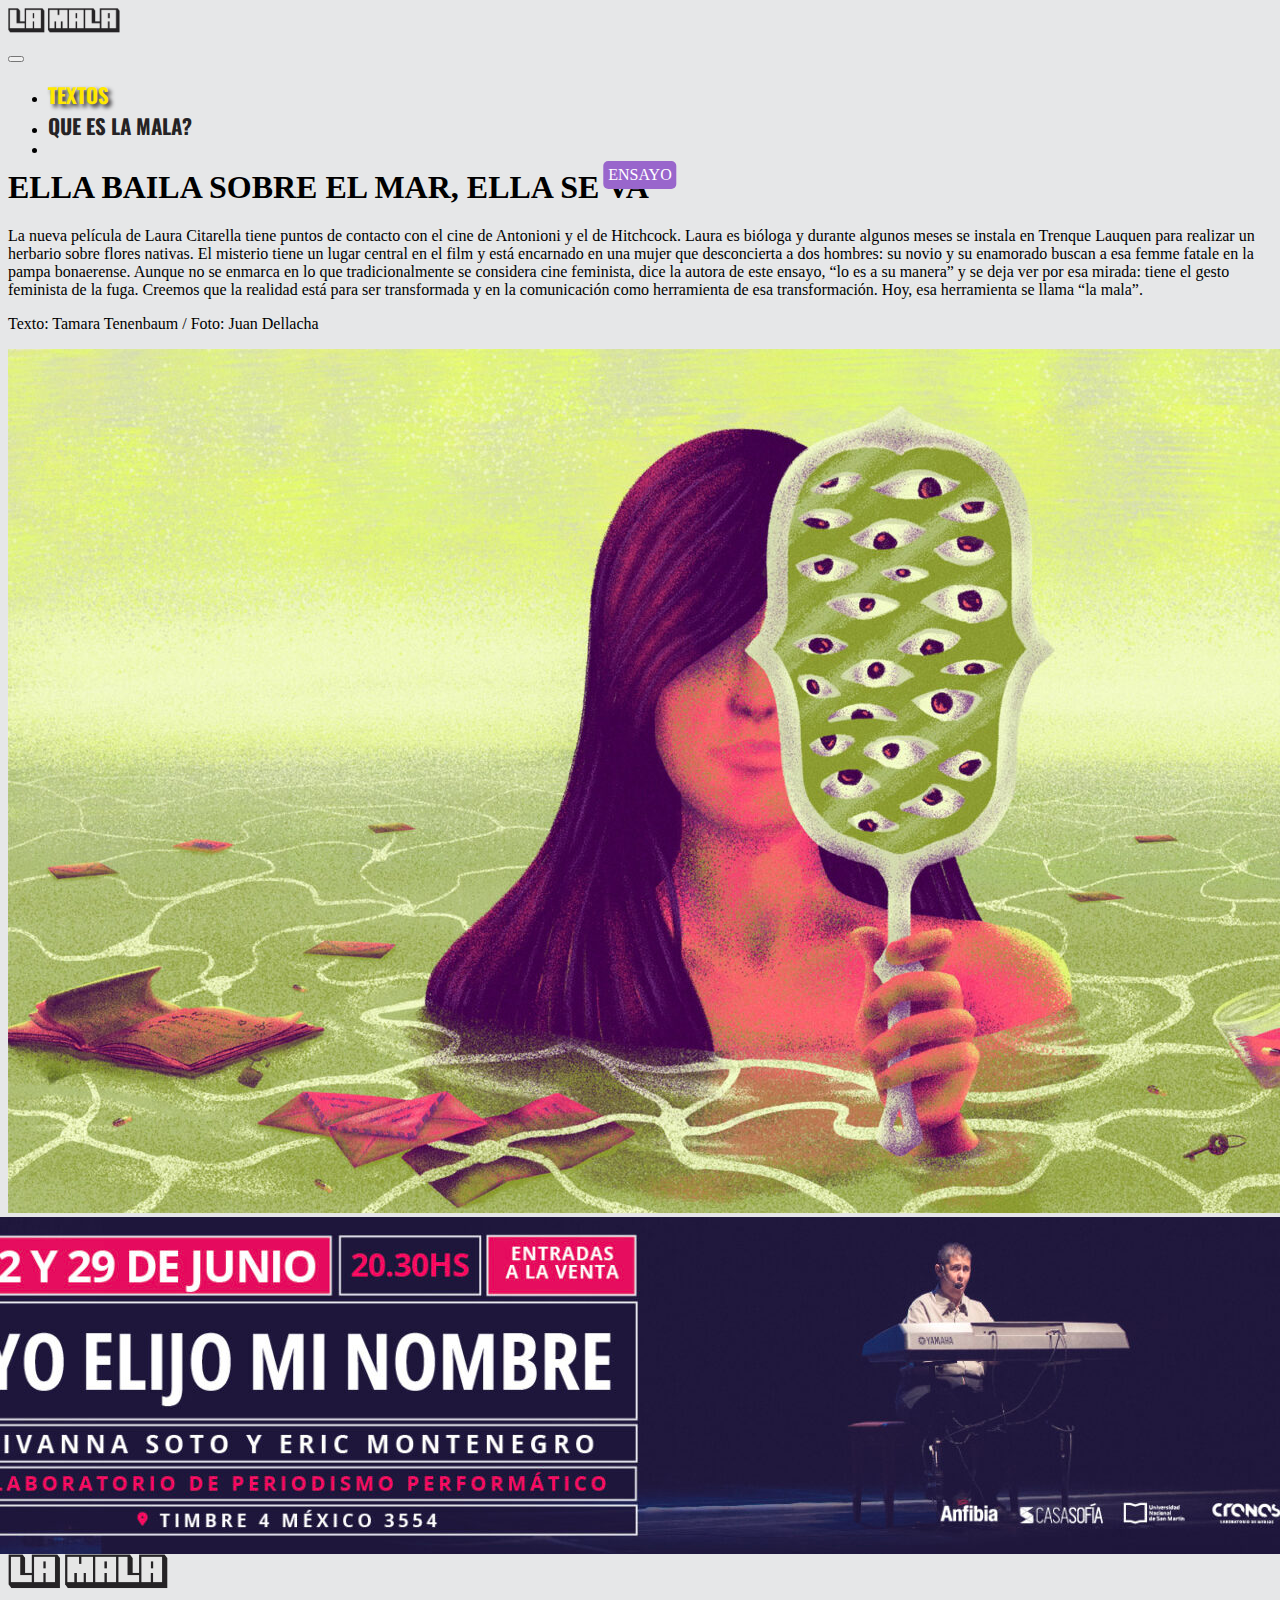
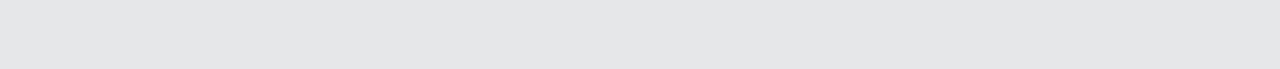
==== Posts/Notas/noticia-violeta.html @ 3afd33cb "arranque de nota" ====
<!DOCTYPE html>
<html lang="en">

<head>
    <meta charset="UTF-8">
    <meta name="viewport" content="width=device-width, initial-scale=1.0">
    <link rel="icon" href="../Imgs/Iconos/prueba.png" type="image/x-icon">
    <title>La Mala</title>
    <link href="https://cdn.jsdelivr.net/npm/bootstrap@5.3.0/dist/css/bootstrap.min.css" rel="stylesheet"
        integrity="sha384-9ndCyUaIbzAi2FUVXJi0CjmCapSmO7SnpJef0486qhLnuZ2cdeRhO02iuK6FUUVM" crossorigin="anonymous">
    <link rel="stylesheet" href="https://cdnjs.cloudflare.com/ajax/libs/font-awesome/6.4.0/css/all.min.css"
        integrity="sha512-iecdLmaskl7CVkqkXNQ/ZH/XLlvWZOJyj7Yy7tcenmpD1ypASozpmT/E0iPtmFIB46ZmdtAc9eNBvH0H/ZpiBw=="
        crossorigin="anonymous" referrerpolicy="no-referrer" />
    <link rel="stylesheet" href="../../Style/style.css">
    <link rel="preconnect" href="https://fonts.googleapis.com">
    <link rel="preconnect" href="https://fonts.gstatic.com" crossorigin>
    <link href="https://fonts.googleapis.com/css2?family=Oswald:wght@400;500;600;700&family=Volkhov&display=swap"
        rel="stylesheet">
</head>

<body>

    <!-- NABVAR -->

    <nav class="navbar navbar-expand-lg bg-body-tertiary">
        <div class="container-fluid ms-4 me-4">
            <a class="navbar-brand" href="../../index.html">
                <img src="../../Imgs/Iconos/logo (1).png" style="width:7rem">
            </a>
            <!-- <div class="vertical-line"></div> -->
            <div class="social-navbar">
                <a href="#"><i class="fa-brands fa-facebook"></i></a>
                <a href="#"><i class="fa-brands fa-instagram"></i></a>
            </div>
            <button class="navbar-toggler" type="button" data-bs-toggle="collapse" data-bs-target="#navbarNavDropdown"
                aria-controls="navbarNavDropdown" aria-expanded="false" aria-label="Toggle navigation">
            <span class="navbar-toggler-icon"></span>
            </button>
            <div class="collapse navbar-collapse justify-content-end" id="navbarNavDropdown">
                <ul class="navbar-nav">
                    <li class="nav-item">
                        <a class="nav-link active fw-bold text-end me-3" aria-current="page" href="#"
                            id="textos" style="color: #FFE900 !important; text-shadow: 3px 3px 4px #252325">TEXTOS</a>
                    </li>
                    <li class="nav-item">
                        <a class="nav-link active fw-bold text-end" href="#" id="queeslamala">QUE ES LA MALA?</a>
                    </li>
                    <li>
                        <div class="colapse-icons me-2">
                            <a href="#"><i class="fa-brands fa-facebook me-3"></i></a>
                            <a href="#"><i class="fa-brands fa-instagram"></i></a>
                        </div>
                    </li>
                </ul>
            </div>
        </div>
    </nav>

    <!-- CARATULA -->

    <div class="text-center">
        <div id="img-card" class="m-5">
            <p class="etiqueta-violeta">ENSAYO</p>
        </div>
            <h1>ELLA BAILA SOBRE EL MAR, 
            ELLA SE VA</h1>
            <p>La nueva película de Laura Citarella tiene puntos de contacto 
                con el cine de Antonioni y el de Hitchcock. Laura es bióloga y 
                durante algunos meses se instala en Trenque Lauquen para realizar un herbario sobre flores nativas. El misterio tiene un lugar 
                central en el film y está encarnado en una mujer que desconcierta a dos hombres: su novio y su enamorado buscan a esa 
                femme fatale en la pampa bonaerense. Aunque no se enmarca 
                en lo que tradicionalmente se considera cine feminista, dice la 
                autora de este ensayo, “lo es a su manera” y se deja ver por esa 
                mirada: tiene el gesto feminista de la fuga.
                Creemos que la realidad está para ser transformada y en la comunicación como herramienta de esa transformación. Hoy, esa 
                herramienta se llama “la mala”. </p>
                <p>Texto: 
                    <a>
                        Tamara Tenenbaum
                    </a> 
                    / Foto: 
                    <a>
                        Juan Dellacha
                    </a>
                </p>
                <img class="img-fluid" src="../Imgs/Amanda-Marton_Gaston-Gonzalez-1-1536x864.jpg">
    </div>

    <!-- PUBLI 2 -->

    <div class="container-fluid">
        <div class="publis mt-5 mb-5">
            <img src="../../Imgs/Publis/banner02.jpg" class="img-fluid">
        </div>
    </div>

    <!-- FOOTER -->

        <nav class="navbar navbar-expand-lg bg-dark" id="footer">
            <div class="container-fluid ms-4 me-4">
                <a class="navbar-brand" href="#"><img src="../../Imgs/Iconos/logo (1).png" style="width:10rem" alt="logo"></a>
                <div class="footer-content">
                    <div class="vertical-line-footer me-3"></div>
                    <div style="color:#E6E7E8">
                        <h3 class="mt-1">REDES</h3>
                        <div class="iconos-footer">
                            <a href="#"><i class="fa-brands fa-facebook"></i></a>
                            <a href="#"><i class="fa-brands fa-instagram"></i></a>
                        </div>
                    </div>
                </div>
        </nav>

        <script src="https://cdn.jsdelivr.net/npm/bootstrap@5.3.0/dist/js/bootstrap.bundle.min.js"
            integrity="sha384-geWF76RCwLtnZ8qwWowPQNguL3RmwHVBC9FhGdlKrxdiJJigb/j/68SIy3Te4Bkz"
            crossorigin="anonymous"></script>

</body>

</html>
---- Style/style.css ----
/* ICONOS FOOTER */

.footer-content {
    display: flex;
    align-items: center;
}

.iconos-footer {
    display: flex;
    justify-content: space-around;
    margin-bottom: 0.5rem;
}

.iconos-footer i {
    color:#E6E7E8;
    font-size: 1.6rem;
}

#textos,
#queeslamala {
  font-weight: bold;
  font-family: 'Oswald', sans-serif;
  font-size: 1.3rem;
  color: #252325;
}

/* ICONOS NAVBAR */

#myNavbar {
    height: 4rem;
    display: flex;
    align-items: center;
  }
  
  .social-navbar,
  #navbarSupportedContent {
    margin-top: 0.5rem;
  }
  
  .social-navbar i {
    color: #252325;
    font-size: 1.6rem;
  }
  
  .social-navbar i:hover {
    color: #FFE900;
    text-shadow: 3px 3px 4px #252325;
  }
  
  #textos:hover,
  #queeslamala:hover {
    color: #FFE900 !important;
    text-shadow: 3px 3px 4px #252325;
  }

  .colapse-icons {
    display: flex;
    justify-content: flex-end;
  }

  .colapse-icons a {
    color: #252325;
    font-size: 1.6rem;
  }

  @media (max-width: 991px) {
    .social-navbar {
      display: none;
    }
  }
  
  @media (min-width: 992px) {
    .colapse-icons {
      display: none;
    }
  }

/* DIVIDERS */

.vertical-line {
    width: 0.2rem;
    height: 1.7rem;
    background-color: #252325;
    margin: 0 0.5rem;
}

.vertical-line-footer {
    width: 0.2rem;
    height: 4rem;
    background-color: #E6E7E8;
    margin: 0 0.5rem;
}

/* SLYDER */

.slide-background {
background-repeat: no-repeat;
background-size: cover;
background-position: center;
height: 100vh;
display: flex;
align-items: center;
justify-content: center;
}

.info-slide {
display: flex;
flex-direction: column;
align-items: center;
text-align: center;
}

.titulo-principal {
  font-weight: bold;
  font-family: 'Oswald', sans-serif;
  font-size: 8rem;
  color: #E6E7E8;
  text-shadow: 17px 17px 8px #252325;
}

.titulo-principal:hover {
  color: #FFE900;
}

.subtitulo {
  display: table;
  background-color: #E6E7E8;
  border-radius: 10px;
  color: #252325;
  padding: 0.2em 0.7em 0.2em;
  font-family: 'Oswald', sans-serif;
  font-weight: bold;
  font-size: 1.3rem;
  letter-spacing: 0.1rem;
}

.autores {
  font-size: 2rem;
  font-family: '77 Bold Condensed', sans-serif;
  color: #E6E7E8;
  text-shadow: 4px 4px 3px #252325;
}

.autores a {
  color: #E6E7E8;
}

.autores a:hover {
  color: #FFE900;
}

@media (max-width: 424px) {
  .subtitulo {
    font-size: 0.6rem;
  }
  .titulo-principal {
    font-size: 3rem;
  }
  .autores {
    font-size: 1.2rem;
  }
}

@media (min-width: 425px) {
  .subtitulo {
    font-size: 0.8rem;
  }
  .titulo-principal {
    font-size: 4rem;
  }
  .autores {
    font-size: 1.8rem;
  }
}

@media (min-width: 1024px) {
  .subtitulo {
    font-size: 1.1rem;
  }
  .titulo-principal {
    font-size: 6rem;
  }
  .autores {
    font-size: 1.8rem;
  }
}

@media (min-width: 1440px) {
  .subtitulo {
    font-size: 1.3rem;
  }
  .titulo-principal {
    font-size: 8rem;
  }
  .autores {
    font-size: 2rem;
  }
}

/* .carousel-control-next-icon {
  background-image: url("../Imgs/Iconos/arrow-right.svg");
}

.carousel-control-prev-icon {
  background-image: url("../Imgs/Iconos/arrow-left.svg");
} */

/* NOTAS SEMANA */

.custom-card {
  display: flex;
  flex-direction: column;
  align-items: center;
  justify-content: center;
  height: 100%;
}

.card-subtitle {
  color: #E6E7E8;
  font-family: '47 Ligth Condensed';
}

.card-title {
  color: #E6E7E8;
  font-family: '77 Bold Condensed', sans-serif;
  font-size: 2rem;
}

.card-title:hover {
  color:#FFE900;
}

.card-text {
  color: #E6E7E8;
  font-family: '47 Ligth Condensed';
}

.card-autores {
  font-family: '47 Ligth Condensed';
  font-size: 1.5rem;
  color: #E6E7E8;
}

.card-autores a {
  color: #E6E7E8;
}

.card-autores a:hover {
  color:#FFE900;
}

.card {
  position: relative;
  overflow: hidden;
}

.card-separator-violeta {
  position: relative;
  height: 0.6rem;
  background-color: #9966CC;
  margin: 0px;
}

.card-separator-verde {
  position: relative;
  height: 0.6rem;
  background-color: #258D19;
  margin: 0px;
}

#img-card {
  position: relative;
}

#info-card {
  margin-top: 0px;
}

.card-overlay-violeta {
  position: absolute;
  top: 10px;
  left: 10px;
  color: white;
  display: table;
  background-color: #9966CC;
  border-radius: 5px;
  padding: 5px;
  z-index: 1;
}

.card-overlay-verde {
  position: absolute;
  top: 10px;
  left: 10px;
  color: white;
  display: table;
  background-color: #258D19;
  border-radius: 5px;
  padding: 5px;
  z-index: 1;
}

.share-icons-violeta {
  display: flex;
  justify-content: space-evenly;
}

.share-icons-violeta img {
  width: 2rem;
}

.share-icons-verde {
  display: flex;
  justify-content: space-evenly;
}

.share-icons-verde img {
  width: 2rem;
}

.card {
  margin-bottom: 1rem;
}

/* ENTREVISTAS */

#entrevistas {
  font-weight: bold;
  font-family: 'Oswald', sans-serif;
  font-size: 8rem;
  color: #E6E7E8;
  text-shadow: 17px 17px 8px #252325;
}

.entrevistas {
  background-color: #9966CC;
}

@media (max-width: 424px) {
  #entrevistas {
    font-size: 3rem;
  }
}

@media (min-width: 425px) {
  #entrevistas {
    font-size: 4rem;
  }
}

@media (min-width: 1024px) {
  #entrevistas {
    font-size: 8rem;
  }
}


/* TEXTOS */

.textos {
  background-color: #FFE900;
  display: flex;
  flex-direction: column;
  align-items: center;
  justify-content: center;
  height: 100vh;
}

.titulo-textos {
  font-weight: bold;
  font-family: 'Oswald', sans-serif;
  color: #252325;
  text-align: center;
  margin: 0;
  /* text-shadow: 15px 15px 20px; */
}

.button-container {
  display: flex;
  justify-content: center;
  text-align: center;
  margin: 0;
}

.button-container button {
  font-family: 'Oswald', sans-serif;
  border-radius: 7px;
}

.button-container button:hover {
  background-color: #252325;
}

.button-container button a {
  color: #252325;
}

.button-container button a:hover {
  color: #FFE900;
}

@media (max-width: 424px) {
  .button-container button {
    font-size: 10px;
    margin: 2px;
  }
  .titulo-textos {
    font-size: 3rem;
  }
}

@media (min-width: 425px) {
  .button-container button {
    font-size: 14px;
    margin: 5px;
  }
  .titulo-textos {
    font-size: 3.5rem;
  }
}

@media (min-width: 425px) and (max-width: 768px) {
  .titulo-textos {
    font-size: 4.5rem;
  }
}

@media (min-width: 769px) and (max-width: 1023px) {
  .button-container button {
    font-size: 18px;
    margin: 5px;
    padding-left: 1rem;
    padding-right: 1rem;
  }
  .titulo-textos {
    font-size: 6.5rem;
  }
}

@media (min-width: 1024px) {
  .button-container button {
    font-size: 1.5rem;
    margin-left: 1.5rem;
    margin-right: 1.5rem;
    padding-left: 1rem;
    padding-right: 1rem;
  }
  .titulo-textos {
    font-size: 6.5rem;
  }
}

/* NOTAS */

.etiqueta-violeta {
  position: relative;
  z-index: 2; 
  display: table; 
  top: 50%;
  left: 50%;
  transform: translate(-50%, -50%);
  color: white;
  background-color: #9966CC;
  border-radius: 5px;
  padding: 5px;
}

.navbar {
  position: relative;
  z-index: 3;
}

h1 {
  position: relative;
  z-index: 1;
  margin-top: -50px;
}



/* FUENTES */

@font-face {
  font-family: '47 Ligth Condensed';
  src: url('../Imgs/Fuentes/Helvetica-Neue-LT-Com-47-Light-Condensed.ttf') format('truetype');
}

@font-face {
  font-family: '77 Bold Condensed';
  src: url('../Imgs/Fuentes/Helvetica\ Neue\ LT\ Com\ 77\ Bold\ Condensed.ttf') format('truetype');
}

/* GENERAL */

a {
  text-decoration: none;
}

body {
  background-color: #E6E7E8;
}

/* PUBLIS */

.publis {
  display: flex;
  justify-content: center;
  align-items: center;
}
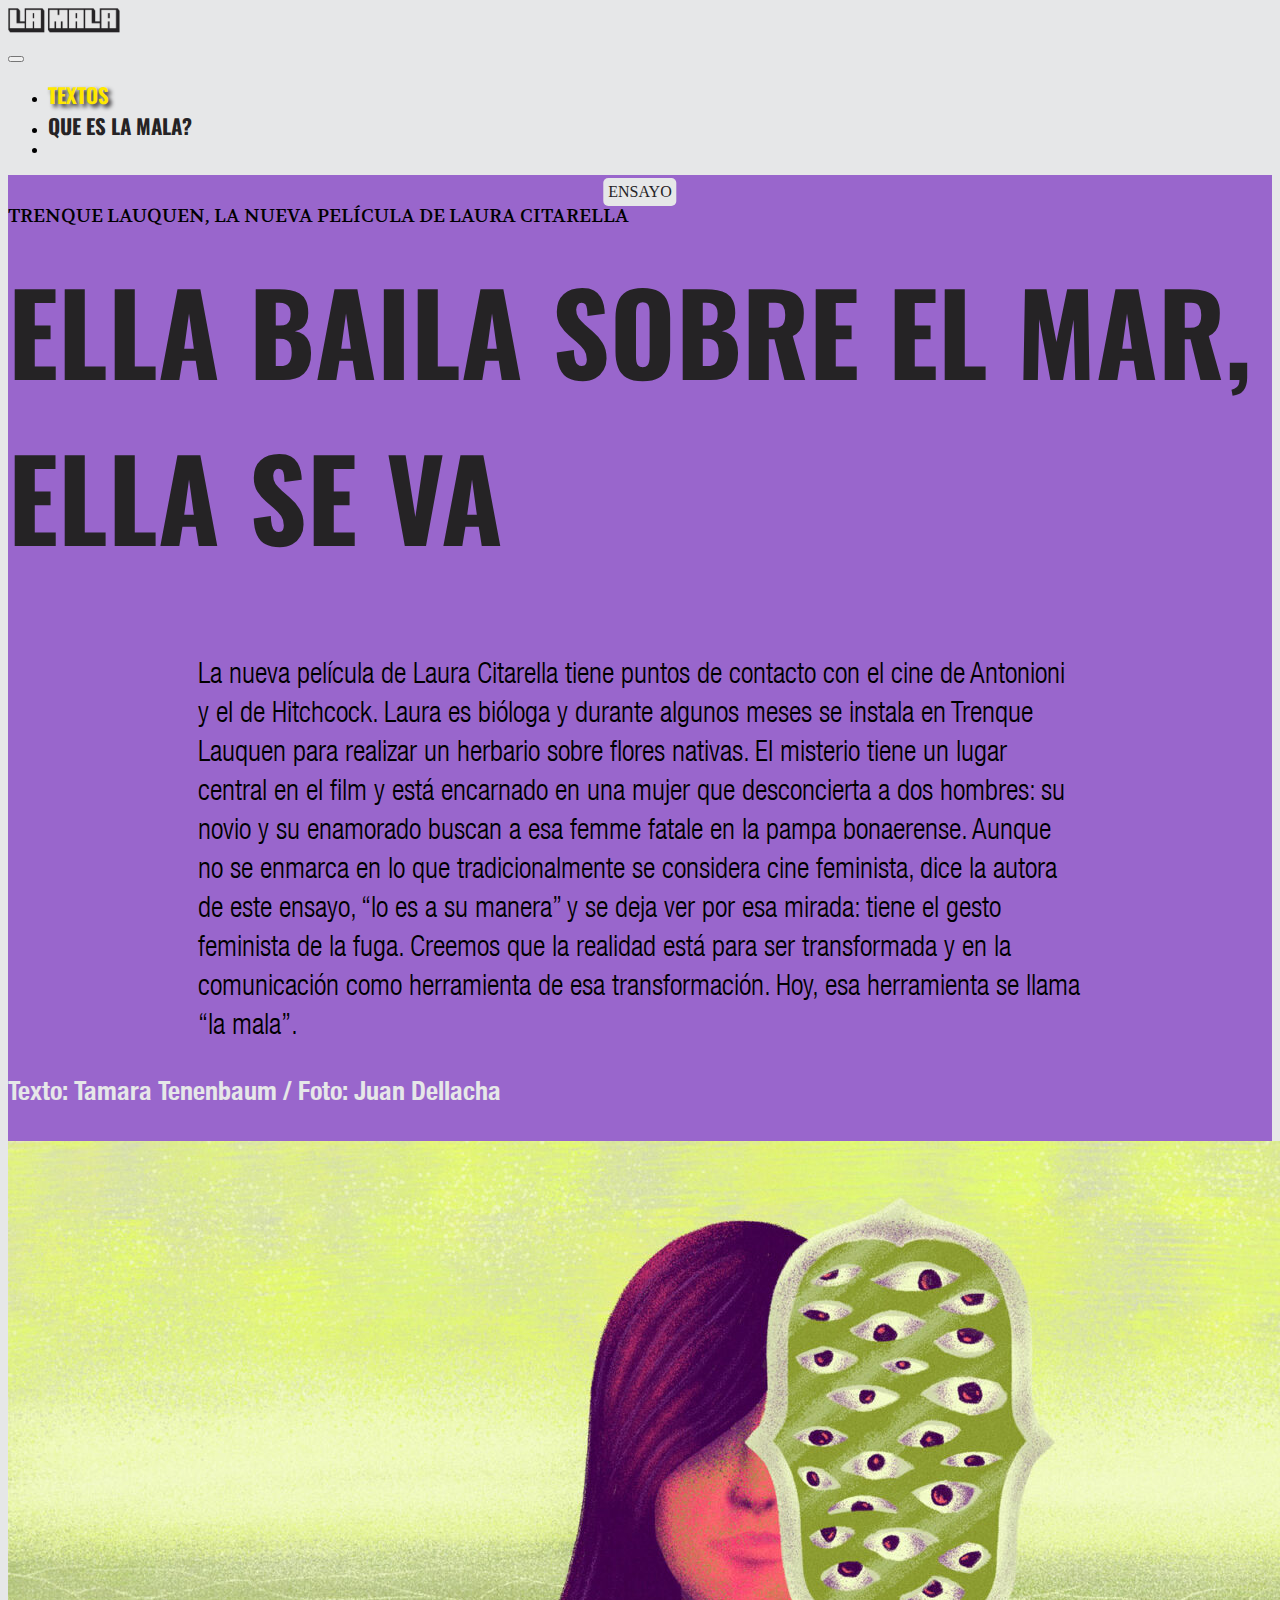
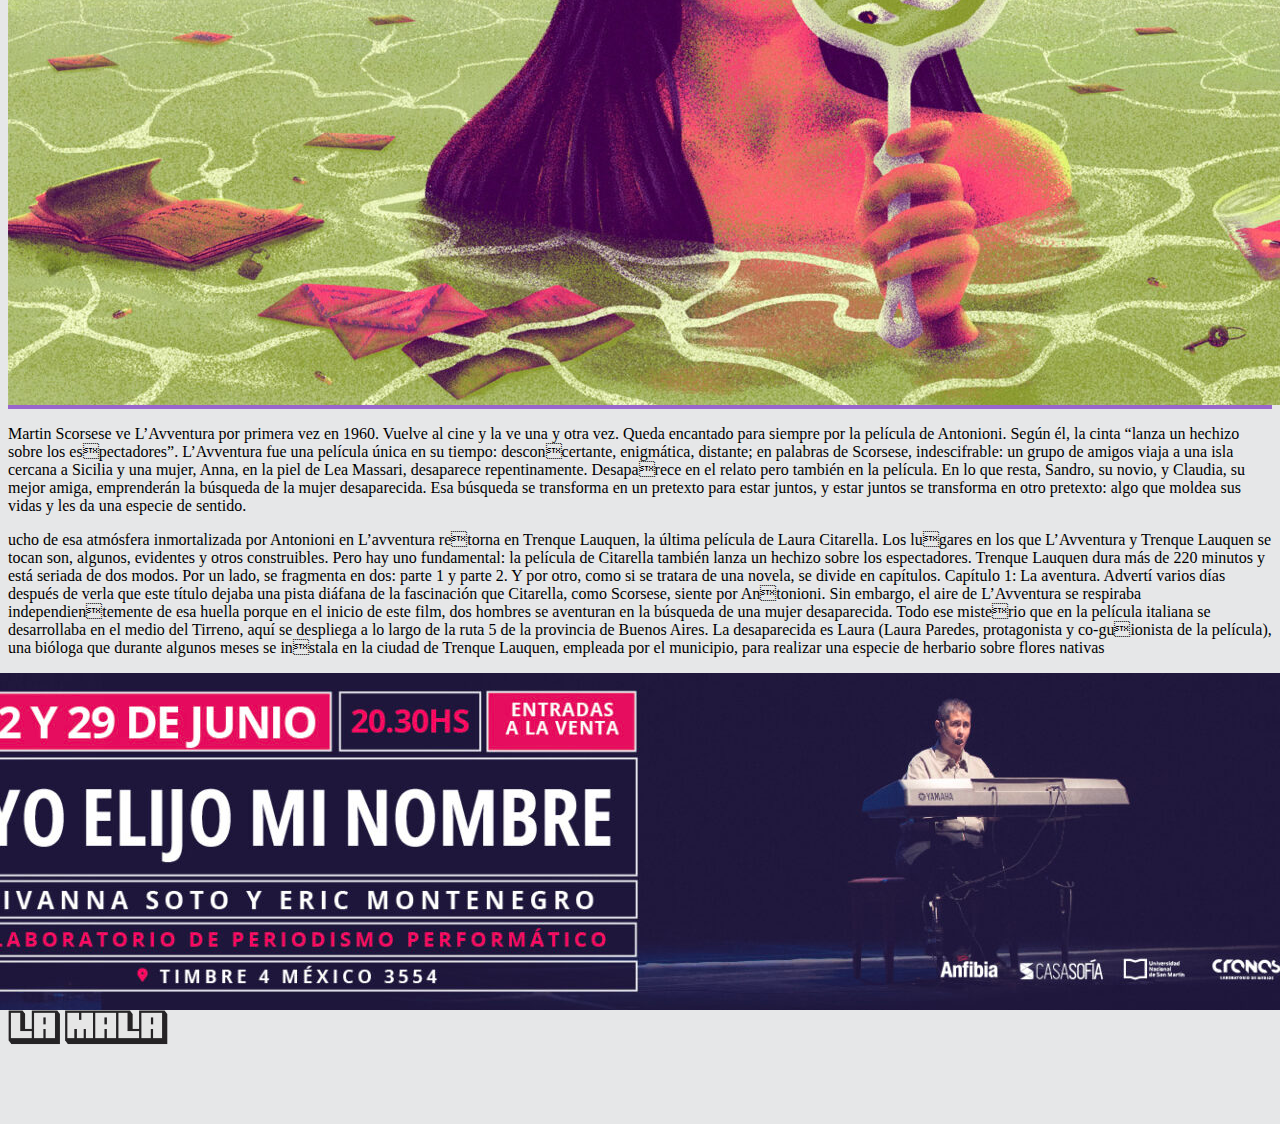
==== commit ccb99959: "previo cambio estructura divs" ====
--- a/Posts/Notas/noticia-violeta.html
+++ b/Posts/Notas/noticia-violeta.html
@@ -22,7 +22,7 @@
 
     <!-- NABVAR -->
 
-    <nav class="navbar navbar-expand-lg bg-body-tertiary">
+    <nav class="navbar navbar-expand-lg bg-body-tertiary" id="nav-noti-violeta">
         <div class="container-fluid ms-4 me-4">
             <a class="navbar-brand" href="../../index.html">
                 <img src="../../Imgs/Iconos/logo (1).png" style="width:7rem">
@@ -34,13 +34,13 @@
             </div>
             <button class="navbar-toggler" type="button" data-bs-toggle="collapse" data-bs-target="#navbarNavDropdown"
                 aria-controls="navbarNavDropdown" aria-expanded="false" aria-label="Toggle navigation">
-            <span class="navbar-toggler-icon"></span>
+                <span class="navbar-toggler-icon"></span>
             </button>
             <div class="collapse navbar-collapse justify-content-end" id="navbarNavDropdown">
                 <ul class="navbar-nav">
                     <li class="nav-item">
-                        <a class="nav-link active fw-bold text-end me-3" aria-current="page" href="#"
-                            id="textos" style="color: #FFE900 !important; text-shadow: 3px 3px 4px #252325">TEXTOS</a>
+                        <a class="nav-link active fw-bold text-end me-3" aria-current="page" href="#" id="textos"
+                            style="color: #FFE900 !important; text-shadow: 3px 3px 4px #252325">TEXTOS</a>
                     </li>
                     <li class="nav-item">
                         <a class="nav-link active fw-bold text-end" href="#" id="queeslamala">QUE ES LA MALA?</a>
@@ -58,32 +58,69 @@
 
     <!-- CARATULA -->
 
-    <div class="text-center">
+    <div class="text-center fondo-violeta">
         <div id="img-card" class="m-5">
             <p class="etiqueta-violeta">ENSAYO</p>
         </div>
-            <h1>ELLA BAILA SOBRE EL MAR, 
+        <p class="subtitulo-noticia">TRENQUE LAUQUEN, LA NUEVA PELÍCULA DE LAURA CITARELLA</p>
+        <h1 class="titulo-noticia">ELLA BAILA SOBRE EL MAR, <br>
             ELLA SE VA</h1>
-            <p>La nueva película de Laura Citarella tiene puntos de contacto 
-                con el cine de Antonioni y el de Hitchcock. Laura es bióloga y 
-                durante algunos meses se instala en Trenque Lauquen para realizar un herbario sobre flores nativas. El misterio tiene un lugar 
-                central en el film y está encarnado en una mujer que desconcierta a dos hombres: su novio y su enamorado buscan a esa 
-                femme fatale en la pampa bonaerense. Aunque no se enmarca 
-                en lo que tradicionalmente se considera cine feminista, dice la 
-                autora de este ensayo, “lo es a su manera” y se deja ver por esa 
-                mirada: tiene el gesto feminista de la fuga.
-                Creemos que la realidad está para ser transformada y en la comunicación como herramienta de esa transformación. Hoy, esa 
-                herramienta se llama “la mala”. </p>
-                <p>Texto: 
-                    <a>
-                        Tamara Tenenbaum
-                    </a> 
-                    / Foto: 
-                    <a>
-                        Juan Dellacha
-                    </a>
-                </p>
-                <img class="img-fluid" src="../Imgs/Amanda-Marton_Gaston-Gonzalez-1-1536x864.jpg">
+        <p class="resumen-nota">La nueva película de Laura Citarella tiene puntos de contacto
+            con el cine de Antonioni y el de Hitchcock. Laura es bióloga y
+            durante algunos meses se instala en Trenque Lauquen para realizar un herbario sobre flores nativas. El
+            misterio tiene un lugar
+            central en el film y está encarnado en una mujer que desconcierta a dos hombres: su novio y su enamorado
+            buscan a esa
+            femme fatale en la pampa bonaerense. Aunque no se enmarca
+            en lo que tradicionalmente se considera cine feminista, dice la
+            autora de este ensayo, “lo es a su manera” y se deja ver por esa
+            mirada: tiene el gesto feminista de la fuga.
+            Creemos que la realidad está para ser transformada y en la comunicación como herramienta de esa
+            transformación. Hoy, esa
+            herramienta se llama “la mala”. </p>
+        <p class="autores-nota">Texto:
+            <a href="">
+                Tamara Tenenbaum
+            </a>
+            / Foto:
+            <a href="">
+                Juan Dellacha
+            </a>
+        </p>
+        <img class="img-fluid img-principal" src="../Imgs/Amanda-Marton_Gaston-Gonzalez-1-1536x864.jpg">
+    </div>
+    <div class="container cuerpo-nota">
+        <p>
+            Martin Scorsese ve L’Avventura por primera vez en 1960. Vuelve al
+            cine y la ve una y otra vez. Queda encantado para siempre por la
+            película de Antonioni. Según él, la cinta “lanza un hechizo sobre los espectadores”. L’Avventura fue una
+            película única en su tiempo: desconcertante, enigmática, distante; en palabras de Scorsese, indescifrable:
+            un grupo de amigos viaja a una isla cercana a Sicilia y una mujer,
+            Anna, en la piel de Lea Massari, desaparece repentinamente. Desaparece en el relato pero también en la
+            película. En lo que resta, Sandro,
+            su novio, y Claudia, su mejor amiga, emprenderán la búsqueda de la
+            mujer desaparecida. Esa búsqueda se transforma en un pretexto para
+            estar juntos, y estar juntos se transforma en otro pretexto: algo que
+            moldea sus vidas y les da una especie de sentido.
+        </p>
+        <p>
+            ucho de esa atmósfera inmortalizada por Antonioni en L’avventura retorna en Trenque Lauquen, la última
+            película de Laura Citarella. Los lugares en los que L’Avventura y Trenque Lauquen se tocan son, algunos,
+            evidentes y otros construibles. Pero hay uno fundamental: la película
+            de Citarella también lanza un hechizo sobre los espectadores. Trenque
+            Lauquen dura más de 220 minutos y está seriada de dos modos. Por
+            un lado, se fragmenta en dos: parte 1 y parte 2. Y por otro, como si se
+            tratara de una novela, se divide en capítulos. Capítulo 1: La aventura.
+            Advertí varios días después de verla que este título dejaba una pista
+            diáfana de la fascinación que Citarella, como Scorsese, siente por Antonioni. Sin embargo, el aire de
+            L’Avventura se respiraba independientemente de esa huella porque en el inicio de este film, dos hombres se
+            aventuran en la búsqueda de una mujer desaparecida. Todo ese misterio que en la película italiana se
+            desarrollaba en el medio del Tirreno,
+            aquí se despliega a lo largo de la ruta 5 de la provincia de Buenos
+            Aires. La desaparecida es Laura (Laura Paredes, protagonista y co-guionista de la película), una bióloga
+            que durante algunos meses se instala en la ciudad de Trenque Lauquen, empleada por el municipio,
+            para realizar una especie de herbario sobre flores nativas
+        </p>
     </div>
 
     <!-- PUBLI 2 -->
@@ -96,24 +133,25 @@
 
     <!-- FOOTER -->
 
-        <nav class="navbar navbar-expand-lg bg-dark" id="footer">
-            <div class="container-fluid ms-4 me-4">
-                <a class="navbar-brand" href="#"><img src="../../Imgs/Iconos/logo (1).png" style="width:10rem" alt="logo"></a>
-                <div class="footer-content">
-                    <div class="vertical-line-footer me-3"></div>
-                    <div style="color:#E6E7E8">
-                        <h3 class="mt-1">REDES</h3>
-                        <div class="iconos-footer">
-                            <a href="#"><i class="fa-brands fa-facebook"></i></a>
-                            <a href="#"><i class="fa-brands fa-instagram"></i></a>
-                        </div>
+    <nav class="navbar navbar-expand-lg bg-dark" id="footer">
+        <div class="container-fluid ms-4 me-4">
+            <a class="navbar-brand" href="#"><img src="../../Imgs/Iconos/logo (1).png" style="width:10rem"
+                    alt="logo"></a>
+            <div class="footer-content">
+                <div class="vertical-line-footer me-3"></div>
+                <div style="color:#E6E7E8">
+                    <h3 class="mt-1">REDES</h3>
+                    <div class="iconos-footer">
+                        <a href="#"><i class="fa-brands fa-facebook"></i></a>
+                        <a href="#"><i class="fa-brands fa-instagram"></i></a>
                     </div>
                 </div>
-        </nav>
+            </div>
+    </nav>
 
-        <script src="https://cdn.jsdelivr.net/npm/bootstrap@5.3.0/dist/js/bootstrap.bundle.min.js"
-            integrity="sha384-geWF76RCwLtnZ8qwWowPQNguL3RmwHVBC9FhGdlKrxdiJJigb/j/68SIy3Te4Bkz"
-            crossorigin="anonymous"></script>
+    <script src="https://cdn.jsdelivr.net/npm/bootstrap@5.3.0/dist/js/bootstrap.bundle.min.js"
+        integrity="sha384-geWF76RCwLtnZ8qwWowPQNguL3RmwHVBC9FhGdlKrxdiJJigb/j/68SIy3Te4Bkz"
+        crossorigin="anonymous"></script>
 
 </body>
 
--- a/Style/style.css
+++ b/Style/style.css
@@ -452,6 +452,11 @@
 
 /* NOTAS */
 
+.fondo-violeta {
+  background-color:#9966CC;
+  padding-top: 1px;
+}
+
 .etiqueta-violeta {
   position: relative;
   z-index: 2; 
@@ -459,24 +464,81 @@
   top: 50%;
   left: 50%;
   transform: translate(-50%, -50%);
-  color: white;
-  background-color: #9966CC;
+  color: #252325;
+  background-color: #E6E7E8;
   border-radius: 5px;
   padding: 5px;
 }
 
-.navbar {
+#nav-noti-violeta {
   position: relative;
   z-index: 3;
 }
 
-h1 {
-  position: relative;
-  z-index: 1;
+.subtitulo-noticia {
+  margin-top: -2rem;
+  font-family: 'Volkhov', serif;
+  font-size: 1.2rem;
+}
+
+.titulo-noticia {
+  font-weight: bold;
+  font-family: 'Oswald', sans-serif;
+  color: #252325;
+  position: relative;
   margin-top: -50px;
-}
-
-
+  z-index: 1;    
+  margin-top: 1rem;
+}
+
+.resumen-nota {
+  margin-left: 15%;
+  margin-right: 15%;
+  margin-top: 2rem;
+  font-family: '47 Ligth Condensed', sans-serif;
+  font-size: 1.8rem;
+}
+
+.autores-nota {
+  color: #E6E7E8;
+  font-family: '77 Bold Condensed', sans-serif;
+  font-size: 1.6rem;
+  margin-top: 1rem;
+  margin-bottom: 2rem;
+}
+
+.autores-nota a {
+  color: #E6E7E8;
+}
+
+.autores-nota a:hover {
+  color: #FFE900;
+}
+
+/* .img-principal {
+  position: relative;
+  height: 100%;
+  width: 100%;
+  object-fit: cover; 
+} */
+
+@media (min-width: 1024px) {
+  .titulo-noticia {
+    font-size: 7rem !important;
+  }
+}
+
+@media (min-width: 767px) and (max-width: 1023px) {
+  .titulo-noticia {
+    font-size: 4rem;
+  }
+}
+
+@media (min-width: 767px) {
+  .titulo-noticia {
+    font-size: 5rem;
+  }
+}
 
 /* FUENTES */
 
